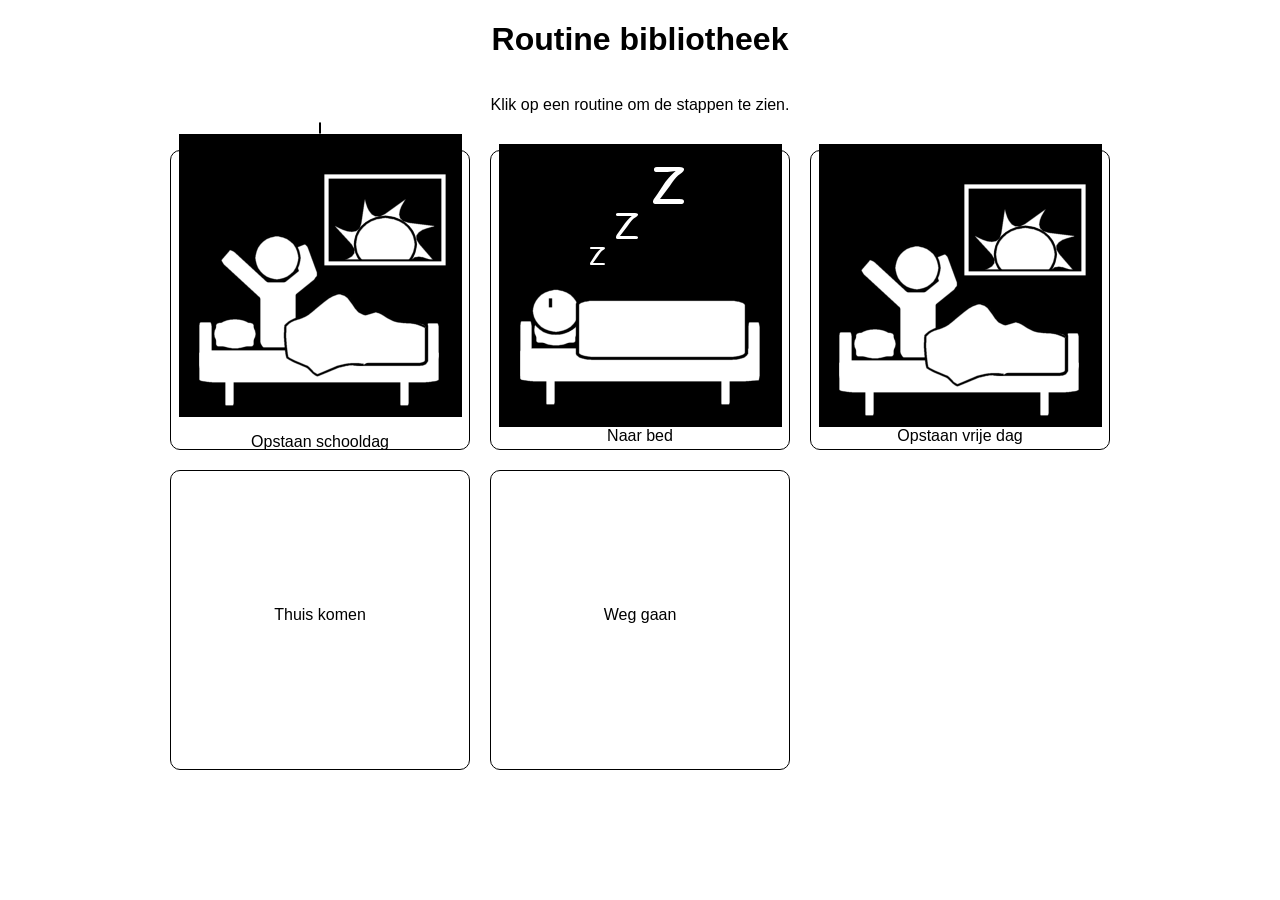
==== index.html @ 6583b0be "Eerste commit" ====
<!DOCTYPE html>
<html lang="nl-NL">
    <head>
        <meta charset="UTF-8">
        <meta name="viewport" content="width=device-width, initial-scale=1.0">
        <meta name="robots" content="index, follow">
        <link rel="stylesheet" href="styles.css">
        <title>Routine bibliotheek</title>
        <meta name="description" content="">
    </head>
    <body>
        <h1>Routine bibliotheek</h1>
        <p>Klik op een routine om de stappen te zien.</p>
        <div class="cards-container">

            <div class="card">
                <a href="" class="card"></a>
                <img src="/icons/wakker worden.png" alt="persoon staat op">
                <p>Opstaan schooldag</p>
            </div>

            <a href="" class="card"><img src="/icons/slapen.png" alt="persoon slaapt in bed">Naar bed</a>
            <a href="" class="card"><img src="/icons/wakker worden.png" alt="persoon staat op">Opstaan vrije dag</a>
            <a href="" class="card">Thuis komen</a>
            <a href="" class="card">Weg gaan</a>
        </div>
    
        <script src="script.js"></script>
    </body>
</html>
---- styles.css ----
/* ------------------------------------GENERAL------------------------------------ */
*, *::before, *::after {
box-sizing: border-box;
}

html, body {
margin: 0px;
scroll-behavior: smooth;
}

body {
font-family: Arial, Helvetica, sans-serif;
font-size: var(--font-size-base);
line-height: var(--lineheight-base);
min-height: 100%;
display: flex;
flex-direction: column;
}

/* ------------------------------------STYLING------------------------------------ */

h1, p {
    text-align: center;
}

a {
    text-decoration: none;
    color: black;
}

.cards-container {
    display: grid;
    grid-template-columns: repeat(auto-fill, 300px);
    justify-content: center;
    gap: 20px;
    padding: 20px;
}

.card {
    border: 1px solid black;
    border-radius: 10px;
    /* width: 300px;*/
    height: 300px;
    display: flex;
    flex-direction: column;
    justify-content: center;
    align-items: center;
    padding-bottom: 10px;
}
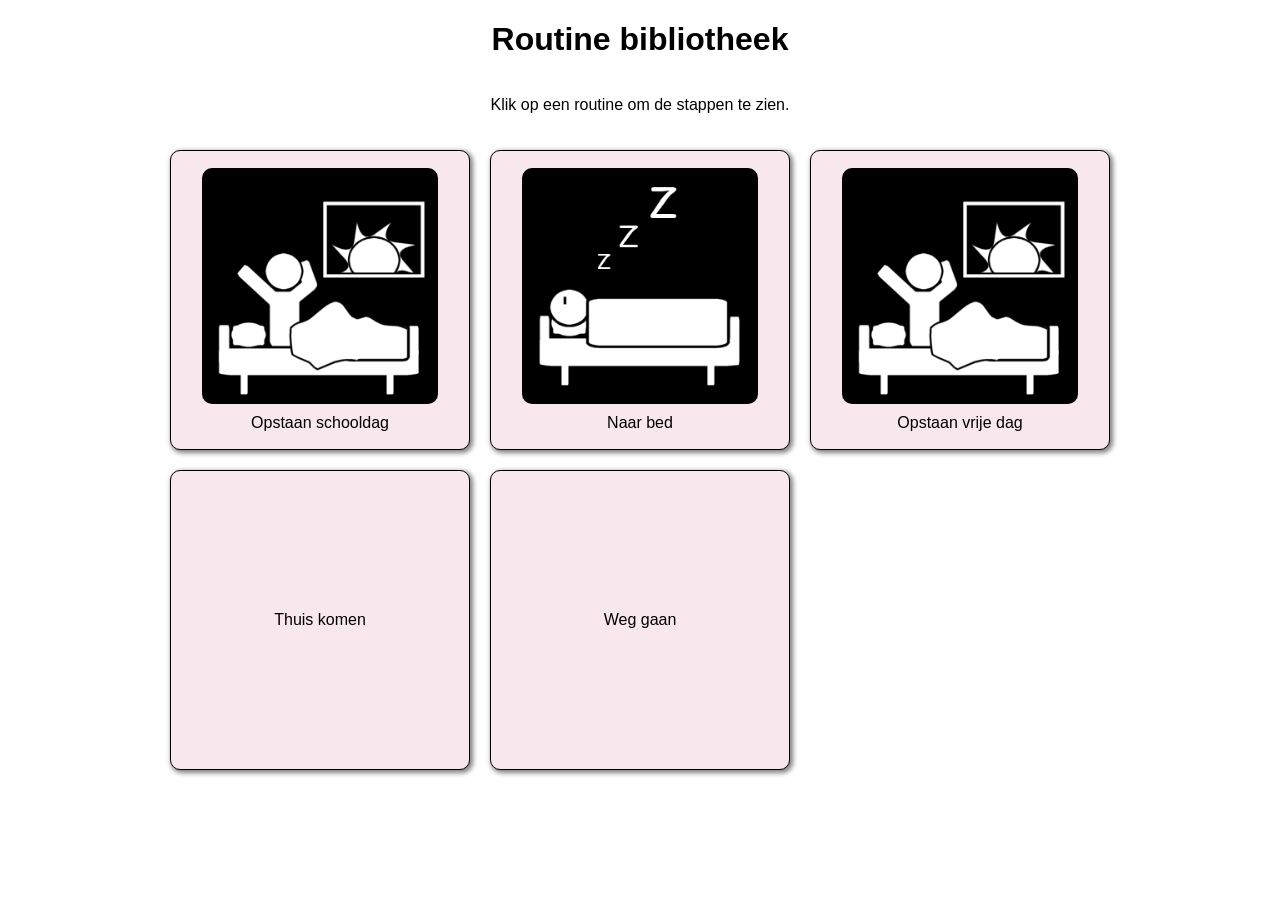
==== commit 5615dfd1: "basis staat" ====
--- a/index.html
+++ b/index.html
@@ -12,13 +12,7 @@
         <h1>Routine bibliotheek</h1>
         <p>Klik op een routine om de stappen te zien.</p>
         <div class="cards-container">
-
-            <div class="card">
-                <a href="" class="card"></a>
-                <img src="/icons/wakker worden.png" alt="persoon staat op">
-                <p>Opstaan schooldag</p>
-            </div>
-
+            <a href="" class="card"><img src="/icons/wakker worden.png" alt="persoon staat op">Opstaan schooldag</a>
             <a href="" class="card"><img src="/icons/slapen.png" alt="persoon slaapt in bed">Naar bed</a>
             <a href="" class="card"><img src="/icons/wakker worden.png" alt="persoon staat op">Opstaan vrije dag</a>
             <a href="" class="card">Thuis komen</a>
--- a/styles.css
+++ b/styles.css
@@ -1,4 +1,12 @@
+:root {
+--wit: #F9F5F6;
+--roze1: #F8E8EE;
+--roze2: #FDCEDF;
+--roze3: #F2BED1;
+}
+
 /* ------------------------------------GENERAL------------------------------------ */
+
 *, *::before, *::after {
 box-sizing: border-box;
 }
@@ -6,6 +14,7 @@
 html, body {
 margin: 0px;
 scroll-behavior: smooth;
+background-color: white;
 }
 
 body {
@@ -17,7 +26,9 @@
 flex-direction: column;
 }
 
+
 /* ------------------------------------STYLING------------------------------------ */
+
 
 h1, p {
     text-align: center;
@@ -39,11 +50,24 @@
 .card {
     border: 1px solid black;
     border-radius: 10px;
-    /* width: 300px;*/
+    width: 300px;
     height: 300px;
     display: flex;
     flex-direction: column;
     justify-content: center;
     align-items: center;
-    padding-bottom: 10px;
+    padding: 10px;
+    gap: 10px;
+    box-shadow: 2px 2px 5px 1px grey;
+    background-color: var(--roze1);
+}
+
+.card img {
+    border-radius: 10px;
+    height: 85%;
+    width: 85%;
+}
+
+.card:hover, .card:active {
+    background-color: var(--roze3);
 }
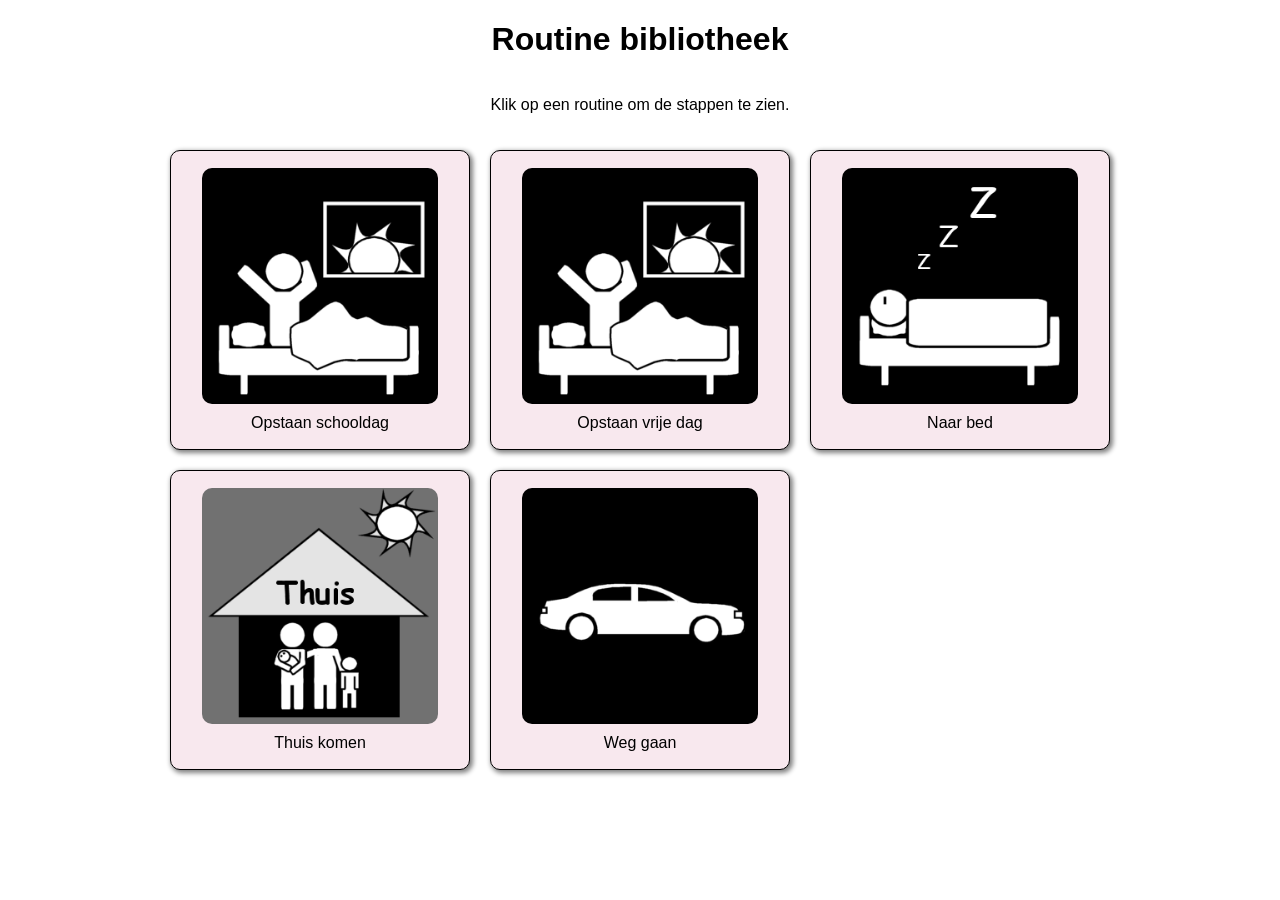
==== commit 0fa62d2e: "cards aangevuld en gekleurd" ====
--- a/index.html
+++ b/index.html
@@ -13,10 +13,10 @@
         <p>Klik op een routine om de stappen te zien.</p>
         <div class="cards-container">
             <a href="" class="card"><img src="/icons/wakker worden.png" alt="persoon staat op">Opstaan schooldag</a>
+            <a href="" class="card"><img src="/icons/wakker worden.png" alt="persoon staat op">Opstaan vrije dag</a>
             <a href="" class="card"><img src="/icons/slapen.png" alt="persoon slaapt in bed">Naar bed</a>
-            <a href="" class="card"><img src="/icons/wakker worden.png" alt="persoon staat op">Opstaan vrije dag</a>
-            <a href="" class="card">Thuis komen</a>
-            <a href="" class="card">Weg gaan</a>
+            <a href="" class="card"><img src="/icons/thuis.png" alt="huis met gezin">Thuis komen</a>
+            <a href="" class="card"><img src="/icons/auto.png" alt="auto">Weg gaan</a>
         </div>
     
         <script src="script.js"></script>
